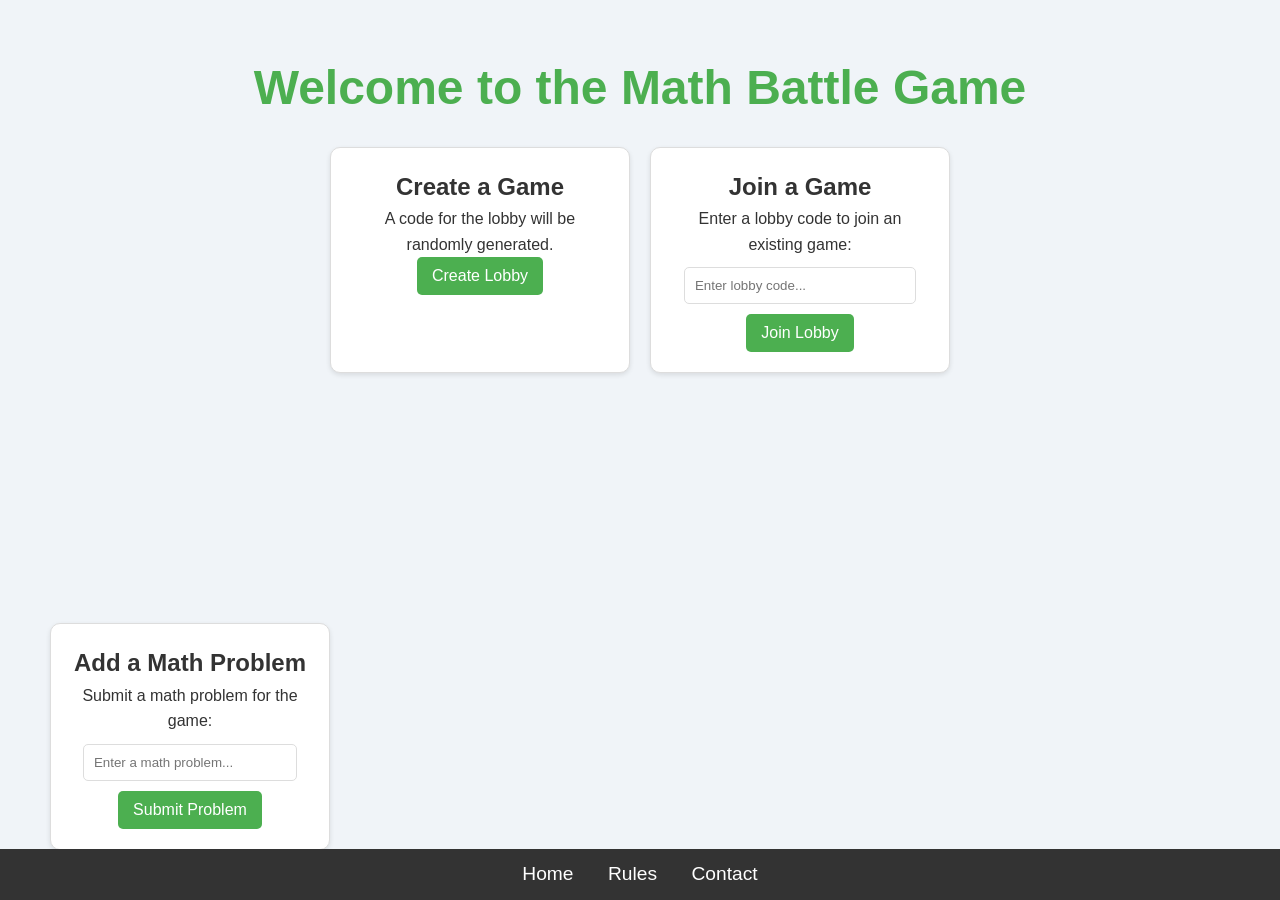
==== index.html @ 3c067661 "Updated project" ====
<!DOCTYPE html>
<html lang="en">
<head>
  <meta charset="UTF-8">
  <meta name="viewport" content="width=device-width, initial-scale=1.0">
  <title>Math Battle Game</title>
  <link rel="stylesheet" href="style.css">
</head>
<body>

  <header>
    <h1>Welcome to the Math Battle Game</h1>
  </header>

  <main>
    <div class="container">
      <!-- Create Lobby Section -->
      <div class="card">
        <h2>Create a Game</h2>
        <p>A code for the lobby will be randomly generated.</p>
        <button onclick="createLobby()">Create Lobby</button>
      </div>

      <!-- Join Lobby Section -->
      <div class="card">
        <h2>Join a Game</h2>
        <p>Enter a lobby code to join an existing game:</p>
        <input type="text" id="lobbyCode" placeholder="Enter lobby code...">
        <button onclick="joinLobby()">Join Lobby</button>
      </div>
    </div>

    <!-- Add Math Problem Section -->
    <div class="math-problem-card">
      <h2>Add a Math Problem</h2>
      <p>Submit a math problem for the game:</p>
      <input type="text" id="mathProblem" placeholder="Enter a math problem...">
      <button onclick="submitProblem()">Submit Problem</button>
    </div>
  </main>

  <footer>
    <nav>
      <a href="#">Home</a>
      <a href="#">Rules</a>
      <a href="#">Contact</a>
    </nav>
  </footer>

  <script>
    function createLobby() {
      let lobbyCode = Math.floor(1000 + Math.random() * 9000); // Generates a random 4-digit lobby code
      alert(`Lobby created! Share this code with others: ${lobbyCode}`);
    }

    function joinLobby() {
      let code = document.getElementById("lobbyCode").value;
      if (code.trim() === "") {
        alert("Please enter a valid lobby code!");
        return;
      }
      alert(`Joining lobby ${code}...`);
    }

    function submitProblem() {
      let problem = document.getElementById("mathProblem").value;
      if (problem.trim() === "") {
        alert("Please enter a math problem!");
        return;
      }
      alert(`Problem added: ${problem}`);
    }
  </script>

</body>
</html>
---- style.css ----
* {
    margin: 0;
    padding: 0;
    box-sizing: border-box;
  }
  
  body {
    background-color: #f0f4f8;
    font-family: 'Arial', sans-serif;
    color: #333;
    line-height: 1.6;
    text-align: center;
  }
  
  /* Title */
  h1 {
    font-size: 3rem;
    color: #4CAF50;
    margin-top: 50px;
  }
  
  /* Container for Create & Join sections */
  .container {
    display: flex;
    justify-content: center;
    gap: 20px;
    margin-top: 20px;
  }
  
  /* Card styles */
  .card {
    background-color: #fff;
    border: 1px solid #ddd;
    border-radius: 10px;
    box-shadow: 0 2px 5px rgba(0, 0, 0, 0.1);
    padding: 20px;
    width: 300px;
    text-align: center;
    transition: transform 0.3s ease, box-shadow 0.3s ease;
  }
  
  /* Hover effect */
  .card:hover {
    transform: scale(1.07);
    box-shadow: 0 5px 15px rgba(0, 0, 0, 0.2);
  }
  
  /* Input fields */
  input {
    width: 90%;
    padding: 10px;
    margin: 10px 0;
    border: 1px solid #ddd;
    border-radius: 5px;
  }
  
  /* Buttons */
  button {
    background-color: #4CAF50;
    color: white;
    border: none;
    padding: 10px 15px;
    font-size: 1rem;
    cursor: pointer;
    border-radius: 5px;
    transition: background-color 0.3s;
  }
  
  button:hover {
    background-color: #1c2d1c;
  }
  
  /* Math problem section (bottom left) */
  .math-problem-card {
    position: absolute;
    bottom: 50px;
    left: 50px;
    background-color: #fff;
    border: 1px solid #ddd;
    border-radius: 10px;
    box-shadow: 0 2px 5px rgba(0, 0, 0, 0.1);
    padding: 20px;
    width: 280px;
    text-align: center;
    transition: transform 0.3s ease, box-shadow 0.3s ease;
  }
  
  /* Hover effect for math problem section */
  .math-problem-card:hover {
    transform: scale(1.05);
    box-shadow: 0 5px 15px rgba(0, 0, 0, 0.2);
  }
  
  /* Navigation Bar */
  nav {
    background-color: #333;
    color: white;
    padding: 10px;
    position: fixed;
    bottom: 0;
    width: 100%;
  }
  
  nav a {
    color: white;
    margin: 0 15px;
    text-decoration: none;
    font-size: 1.2rem;
  }
  
  nav a:hover {
    text-decoration: underline;
  }
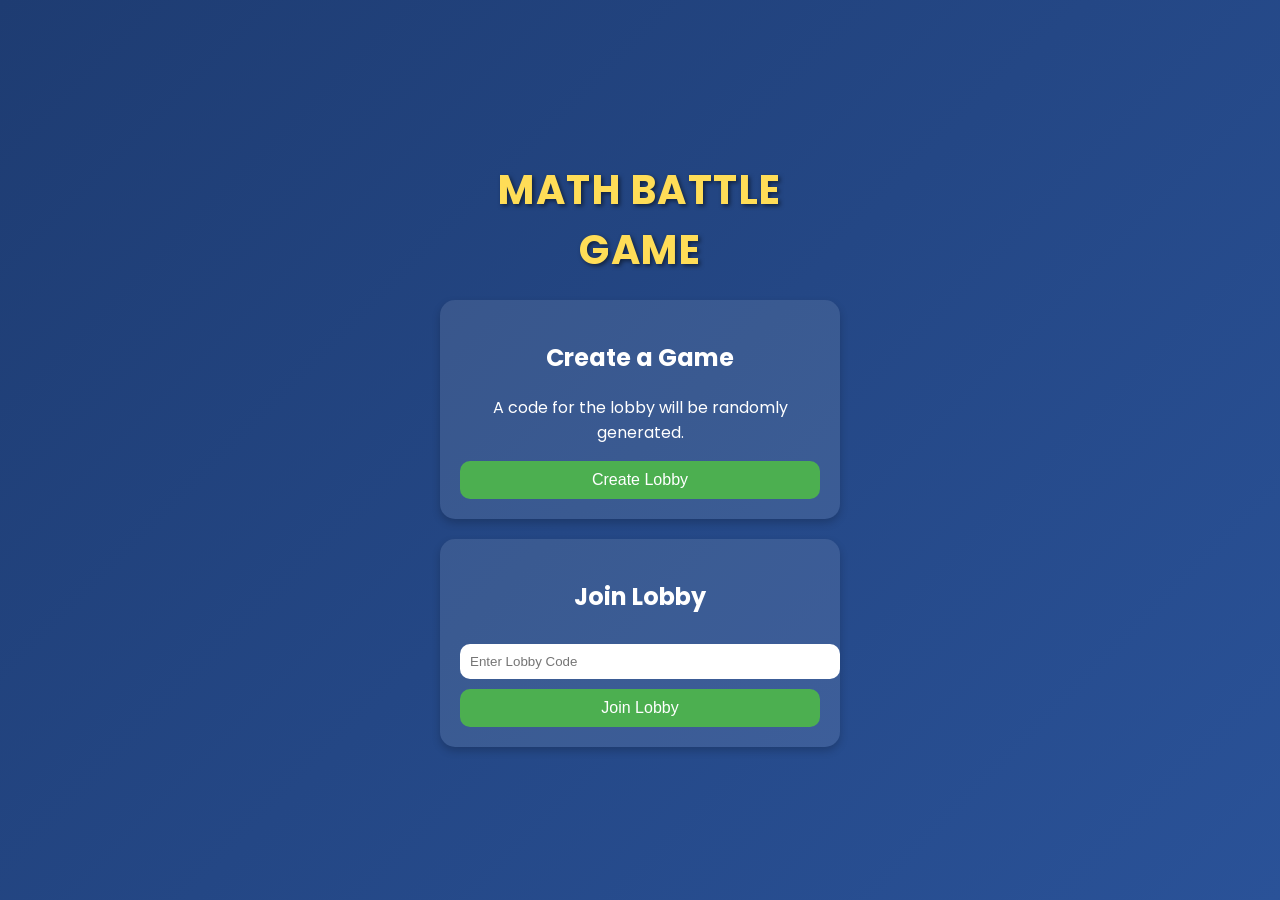
==== commit 7ee1d0e1: "changes" ====
--- a/index.html
+++ b/index.html
@@ -1,76 +1,115 @@
 <!DOCTYPE html>
 <html lang="en">
+
 <head>
   <meta charset="UTF-8">
   <meta name="viewport" content="width=device-width, initial-scale=1.0">
   <title>Math Battle Game</title>
-  <link rel="stylesheet" href="style.css">
+  <!-- Add Google Font -->
+  <link href="https://fonts.googleapis.com/css2?family=Poppins:wght@700&display=swap" rel="stylesheet">
+  <style>
+      body {
+          margin: 0;
+          padding: 0;
+          height: 100vh;
+          display: flex;
+          justify-content: center;
+          align-items: center;
+          font-family: 'Poppins', sans-serif;
+          background: linear-gradient(135deg, #1e3c72, #2a5298);
+          color: white;
+      }
+
+      .container {
+          text-align: center;
+          padding: 20px;
+          width: 90%;
+          max-width: 400px;
+      }
+
+      h1 {
+          font-size: 2.5em;
+          margin-bottom: 20px;
+          text-transform: uppercase;
+          letter-spacing: 1.5px;
+          text-shadow: 2px 2px 4px rgba(0, 0, 0, 0.5);
+          color: #ffdd57;
+      }
+
+      /* (rest of your styles stay the same) */
+
+        .card {
+            background: rgba(255, 255, 255, 0.1);
+            border-radius: 15px;
+            padding: 20px;
+            margin-bottom: 20px;
+            box-shadow: 0 4px 8px rgba(0, 0, 0, 0.2);
+            transition: transform 0.2s ease, box-shadow 0.2s ease;
+        }
+
+        .card:hover {
+            transform: translateY(-5px);
+            box-shadow: 0 8px 16px rgba(0, 0, 0, 0.3);
+        }
+
+        input[type="text"] {
+            width: 100%;
+            padding: 10px;
+            border-radius: 10px;
+            border: none;
+            margin-top: 10px;
+            margin-bottom: 10px;
+        }
+
+        button {
+            padding: 10px 20px;
+            border: none;
+            border-radius: 10px;
+            background-color: #4CAF50;
+            color: white;
+            font-size: 1em;
+            cursor: pointer;
+            width: 100%;
+            transition: background-color 0.3s ease;
+        }
+
+        button:hover {
+            background-color: #45a049;
+        }
+
+        @media (max-width: 600px) {
+            h1 {
+                font-size: 1.5em;
+            }
+
+            .card {
+                padding: 15px;
+            }
+
+            button {
+                font-size: 0.9em;
+                padding: 8px 16px;
+            }
+        }
+    </style>
 </head>
+
 <body>
+    <div class="container">
+        <h1>Math Battle Game</h1>
 
-  <header>
-    <h1>Welcome to the Math Battle Game</h1>
-  </header>
+        <div class="card">
+            <h2>Create a Game</h2>
+            <p>A code for the lobby will be randomly generated.</p>
+            <button>Create Lobby</button>
+        </div>
 
-  <main>
-    <div class="container">
-      <!-- Create Lobby Section -->
-      <div class="card">
-        <h2>Create a Game</h2>
-        <p>A code for the lobby will be randomly generated.</p>
-        <button onclick="createLobby()">Create Lobby</button>
-      </div>
+        <div class="card">
+            <h2>Join Lobby</h2>
+            <input type="text" placeholder="Enter Lobby Code">
+            <button>Join Lobby</button>
+        </div>
+    </div>
+</body>
 
-      <!-- Join Lobby Section -->
-      <div class="card">
-        <h2>Join a Game</h2>
-        <p>Enter a lobby code to join an existing game:</p>
-        <input type="text" id="lobbyCode" placeholder="Enter lobby code...">
-        <button onclick="joinLobby()">Join Lobby</button>
-      </div>
-    </div>
-
-    <!-- Add Math Problem Section -->
-    <div class="math-problem-card">
-      <h2>Add a Math Problem</h2>
-      <p>Submit a math problem for the game:</p>
-      <input type="text" id="mathProblem" placeholder="Enter a math problem...">
-      <button onclick="submitProblem()">Submit Problem</button>
-    </div>
-  </main>
-
-  <footer>
-    <nav>
-      <a href="#">Home</a>
-      <a href="#">Rules</a>
-      <a href="#">Contact</a>
-    </nav>
-  </footer>
-
-  <script>
-    function createLobby() {
-      let lobbyCode = Math.floor(1000 + Math.random() * 9000); // Generates a random 4-digit lobby code
-      alert(`Lobby created! Share this code with others: ${lobbyCode}`);
-    }
-
-    function joinLobby() {
-      let code = document.getElementById("lobbyCode").value;
-      if (code.trim() === "") {
-        alert("Please enter a valid lobby code!");
-        return;
-      }
-      alert(`Joining lobby ${code}...`);
-    }
-
-    function submitProblem() {
-      let problem = document.getElementById("mathProblem").value;
-      if (problem.trim() === "") {
-        alert("Please enter a math problem!");
-        return;
-      }
-      alert(`Problem added: ${problem}`);
-    }
-  </script>
-
-</body>
 </html>
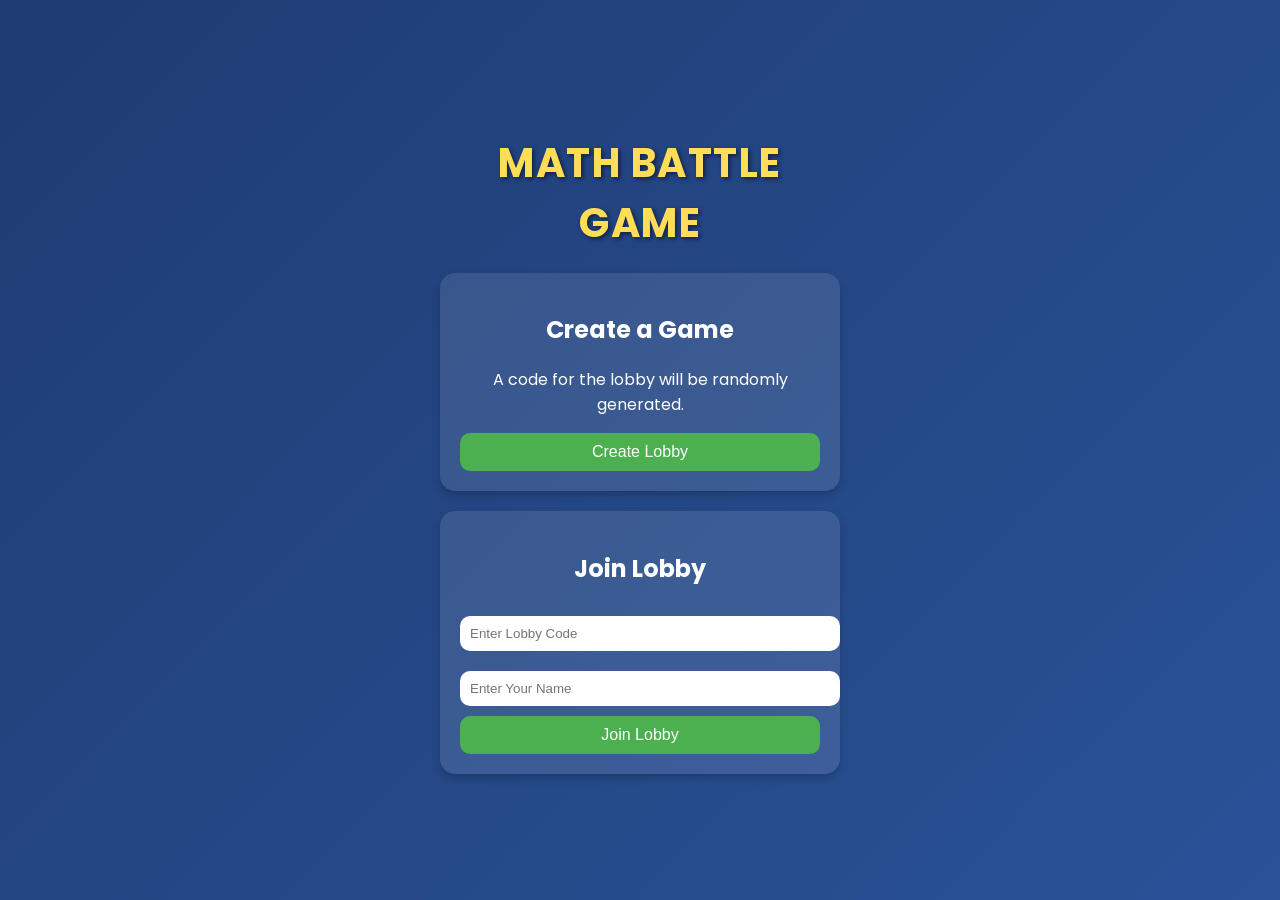
==== commit 952e5697: "update" ====
--- a/index.html
+++ b/index.html
@@ -5,111 +5,277 @@
   <meta charset="UTF-8">
   <meta name="viewport" content="width=device-width, initial-scale=1.0">
   <title>Math Battle Game</title>
-  <!-- Add Google Font -->
   <link href="https://fonts.googleapis.com/css2?family=Poppins:wght@700&display=swap" rel="stylesheet">
   <style>
-      body {
-          margin: 0;
-          padding: 0;
-          height: 100vh;
-          display: flex;
-          justify-content: center;
-          align-items: center;
-          font-family: 'Poppins', sans-serif;
-          background: linear-gradient(135deg, #1e3c72, #2a5298);
-          color: white;
-      }
-
-      .container {
-          text-align: center;
-          padding: 20px;
-          width: 90%;
-          max-width: 400px;
-      }
-
+    body {
+      margin: 0;
+      padding: 0;
+      height: 100vh;
+      display: flex;
+      justify-content: center;
+      align-items: center;
+      font-family: 'Poppins', sans-serif;
+      background: linear-gradient(135deg, #1e3c72, #2a5298);
+      color: white;
+      flex-direction: column;
+    }
+
+    .container {
+      text-align: center;
+      padding: 20px;
+      width: 90%;
+      max-width: 400px;
+    }
+
+    h1 {
+      font-size: 2.5em;
+      margin-bottom: 20px;
+      text-transform: uppercase;
+      letter-spacing: 1.5px;
+      text-shadow: 2px 2px 4px rgba(0, 0, 0, 0.5);
+      color: #ffdd57;
+    }
+
+    .card {
+      background: rgba(255, 255, 255, 0.1);
+      border-radius: 15px;
+      padding: 20px;
+      margin-bottom: 20px;
+      box-shadow: 0 4px 8px rgba(0, 0, 0, 0.2);
+      transition: transform 0.2s ease, box-shadow 0.2s ease;
+    }
+
+    .card:hover {
+      transform: translateY(-5px);
+      box-shadow: 0 8px 16px rgba(0, 0, 0, 0.3);
+    }
+
+    input[type="text"] {
+      width: 100%;
+      padding: 10px;
+      border-radius: 10px;
+      border: none;
+      margin-top: 10px;
+      margin-bottom: 10px;
+    }
+
+    button {
+      padding: 10px 20px;
+      border: none;
+      border-radius: 10px;
+      background-color: #4CAF50;
+      color: white;
+      font-size: 1em;
+      cursor: pointer;
+      width: 100%;
+      transition: background-color 0.3s ease;
+    }
+
+    button:hover {
+      background-color: #45a049;
+    }
+
+    @media (max-width: 600px) {
       h1 {
-          font-size: 2.5em;
-          margin-bottom: 20px;
-          text-transform: uppercase;
-          letter-spacing: 1.5px;
-          text-shadow: 2px 2px 4px rgba(0, 0, 0, 0.5);
-          color: #ffdd57;
-      }
-
-      /* (rest of your styles stay the same) */
-
-        .card {
-            background: rgba(255, 255, 255, 0.1);
-            border-radius: 15px;
-            padding: 20px;
-            margin-bottom: 20px;
-            box-shadow: 0 4px 8px rgba(0, 0, 0, 0.2);
-            transition: transform 0.2s ease, box-shadow 0.2s ease;
-        }
-
-        .card:hover {
-            transform: translateY(-5px);
-            box-shadow: 0 8px 16px rgba(0, 0, 0, 0.3);
-        }
-
-        input[type="text"] {
-            width: 100%;
-            padding: 10px;
-            border-radius: 10px;
-            border: none;
-            margin-top: 10px;
-            margin-bottom: 10px;
-        }
-
-        button {
-            padding: 10px 20px;
-            border: none;
-            border-radius: 10px;
-            background-color: #4CAF50;
-            color: white;
-            font-size: 1em;
-            cursor: pointer;
-            width: 100%;
-            transition: background-color 0.3s ease;
-        }
-
-        button:hover {
-            background-color: #45a049;
-        }
-
-        @media (max-width: 600px) {
-            h1 {
-                font-size: 1.5em;
-            }
-
-            .card {
-                padding: 15px;
-            }
-
-            button {
-                font-size: 0.9em;
-                padding: 8px 16px;
-            }
-        }
-    </style>
+        font-size: 1.8em;
+      }
+
+      .card {
+        padding: 15px;
+      }
+
+      button {
+        font-size: 0.9em;
+        padding: 8px 16px;
+      }
+    }
+
+    #lobby-screen,
+    #waiting-screen,
+    #game-screen,
+    #player-screen {
+      display: none;
+    }
+
+    #boss-health-bar {
+      width: 100%;
+      background: #ddd;
+      border-radius: 10px;
+      margin-bottom: 20px;
+    }
+
+    #boss-health-fill {
+      height: 20px;
+      width: 100%;
+      background: #e74c3c;
+      border-radius: 10px;
+      transition: width 0.3s ease;
+    }
+  </style>
 </head>
 
 <body>
-    <div class="container">
-        <h1>Math Battle Game</h1>
-
-        <div class="card">
-            <h2>Create a Game</h2>
-            <p>A code for the lobby will be randomly generated.</p>
-            <button>Create Lobby</button>
-        </div>
-
-        <div class="card">
-            <h2>Join Lobby</h2>
-            <input type="text" placeholder="Enter Lobby Code">
-            <button>Join Lobby</button>
-        </div>
-    </div>
+  <div class="container" id="main-screen">
+    <h1>Math Battle Game</h1>
+    <div class="card">
+      <h2>Create a Game</h2>
+      <p>A code for the lobby will be randomly generated.</p>
+      <button id="create-lobby-btn">Create Lobby</button>
+    </div>
+    <div class="card">
+      <h2>Join Lobby</h2>
+      <input type="text" id="join-code-input" placeholder="Enter Lobby Code">
+      <input type="text" id="username-input" placeholder="Enter Your Name">
+      <button id="join-lobby-btn">Join Lobby</button>
+    </div>
+  </div>
+
+  <div class="container" id="lobby-screen">
+    <h1>Lobby: <span id="lobby-code-display"></span></h1>
+    <p>Waiting for players to join...</p>
+    <div id="lobby-players">
+      <p><strong>Players in Lobby:</strong></p>
+      <ul id="players-list"></ul>
+    </div>
+    <button id="start-game-btn">Start Game</button>
+  </div>
+
+  <div class="container" id="waiting-screen">
+    <h1>Waiting for Host...</h1>
+    <p>Lobby Code: <span id="waiting-code-display"></span></p>
+    <p>Welcome, <span id="waiting-player-name"></span>!</p>
+  </div>
+
+  <div class="container" id="game-screen">
+    <div id="boss-health-bar">
+      <div id="boss-health-fill"></div>
+    </div>
+    <h2 id="question-text">Question will appear here</h2>
+    <div class="card" id="choices-container"></div>
+  </div>
+
+  <div class="container" id="player-screen">
+    <h2>Choose your answer:</h2>
+    <div class="card" id="player-choices"></div>
+  </div>
+
+  <script>
+    let currentLobbyCode = "";
+    let bossHealth = 100;
+    const sampleQuestion = {
+      question: "What is the result of 3 + 4?",
+      choices: ["A", "B", "C", "D"],
+      correctIndex: 2 // "C"
+    };
+
+    const correctAnswerLetter = ["A", "B", "C", "D"][sampleQuestion.correctIndex];
+
+    document.getElementById('create-lobby-btn').addEventListener('click', () => {
+      currentLobbyCode = Math.random().toString(36).substr(2, 6).toUpperCase();
+      document.getElementById('main-screen').style.display = 'none';
+      document.getElementById('lobby-screen').style.display = 'block';
+      document.getElementById('lobby-code-display').textContent = currentLobbyCode;
+
+      const players = ["Host (You)"];
+      localStorage.setItem('lobbyCode', currentLobbyCode);
+      localStorage.setItem('players', JSON.stringify(players));
+      localStorage.setItem('answers', JSON.stringify([]));
+
+      renderPlayers();
+    });
+
+    document.getElementById('join-lobby-btn').addEventListener('click', () => {
+      const enteredCode = document.getElementById('join-code-input').value.trim().toUpperCase();
+      const username = document.getElementById('username-input').value.trim();
+      const storedCode = localStorage.getItem('lobbyCode');
+
+      if (!enteredCode || !username) {
+        alert('Please enter both a lobby code and your name.');
+        return;
+      }
+
+      if (enteredCode === storedCode) {
+        let players = JSON.parse(localStorage.getItem('players')) || [];
+        players.push(username);
+        localStorage.setItem('players', JSON.stringify(players));
+
+        document.getElementById('main-screen').style.display = 'none';
+        document.getElementById('player-screen').style.display = 'block';
+        renderPlayerChoices();
+      } else {
+        alert('Invalid lobby code.');
+      }
+    });
+
+    function renderPlayers() {
+      const players = JSON.parse(localStorage.getItem('players')) || [];
+      const playersList = document.getElementById('players-list');
+      playersList.innerHTML = '';
+      players.forEach(player => {
+        const li = document.createElement('li');
+        li.textContent = player;
+        playersList.appendChild(li);
+      });
+    }
+
+    document.getElementById('start-game-btn').addEventListener('click', () => {
+      document.getElementById('lobby-screen').style.display = 'none';
+      document.getElementById('game-screen').style.display = 'block';
+      document.getElementById('question-text').textContent = sampleQuestion.question;
+
+      const container = document.getElementById('choices-container');
+      container.innerHTML = '';
+      sampleQuestion.choices.forEach(choice => {
+        const div = document.createElement('div');
+        div.textContent = `${choice}`;
+        container.appendChild(div);
+      });
+    });
+
+    function renderPlayerChoices() {
+      const container = document.getElementById('player-choices');
+      container.innerHTML = '';
+      sampleQuestion.choices.forEach((choice, index) => {
+        const btn = document.createElement('button');
+        btn.textContent = choice;
+        btn.onclick = () => submitAnswer(choice);
+        container.appendChild(btn);
+      });
+    }
+
+    function submitAnswer(choice) {
+      const username = document.getElementById('username-input')?.value.trim() || 'Host (You)';
+      let answers = JSON.parse(localStorage.getItem('answers')) || [];
+      if (answers.find(a => a.name === username)) return;
+      const correct = choice === correctAnswerLetter;
+      answers.push({ name: username, correct });
+      localStorage.setItem('answers', JSON.stringify(answers));
+
+      const buttons = document.querySelectorAll('#player-choices button');
+      buttons.forEach(btn => btn.disabled = true);
+
+      checkAllAnswered();
+    }
+
+    function checkAllAnswered() {
+      const players = JSON.parse(localStorage.getItem('players')) || [];
+      const answers = JSON.parse(localStorage.getItem('answers')) || [];
+
+      if (answers.length === players.length) {
+        const correctCount = answers.filter(a => a.correct).length;
+        const damage = correctCount * 10;
+        bossHealth -= damage;
+        if (bossHealth < 0) bossHealth = 0;
+        document.getElementById('boss-health-fill').style.width = bossHealth + '%';
+        alert(`${correctCount} players answered correctly. Boss took ${damage} damage!`);
+      }
+    }
+
+    window.addEventListener('storage', (e) => {
+      if (e.key === 'players') renderPlayers();
+      if (e.key === 'answers') checkAllAnswered();
+    });
+  </script>
 </body>
 
 </html>
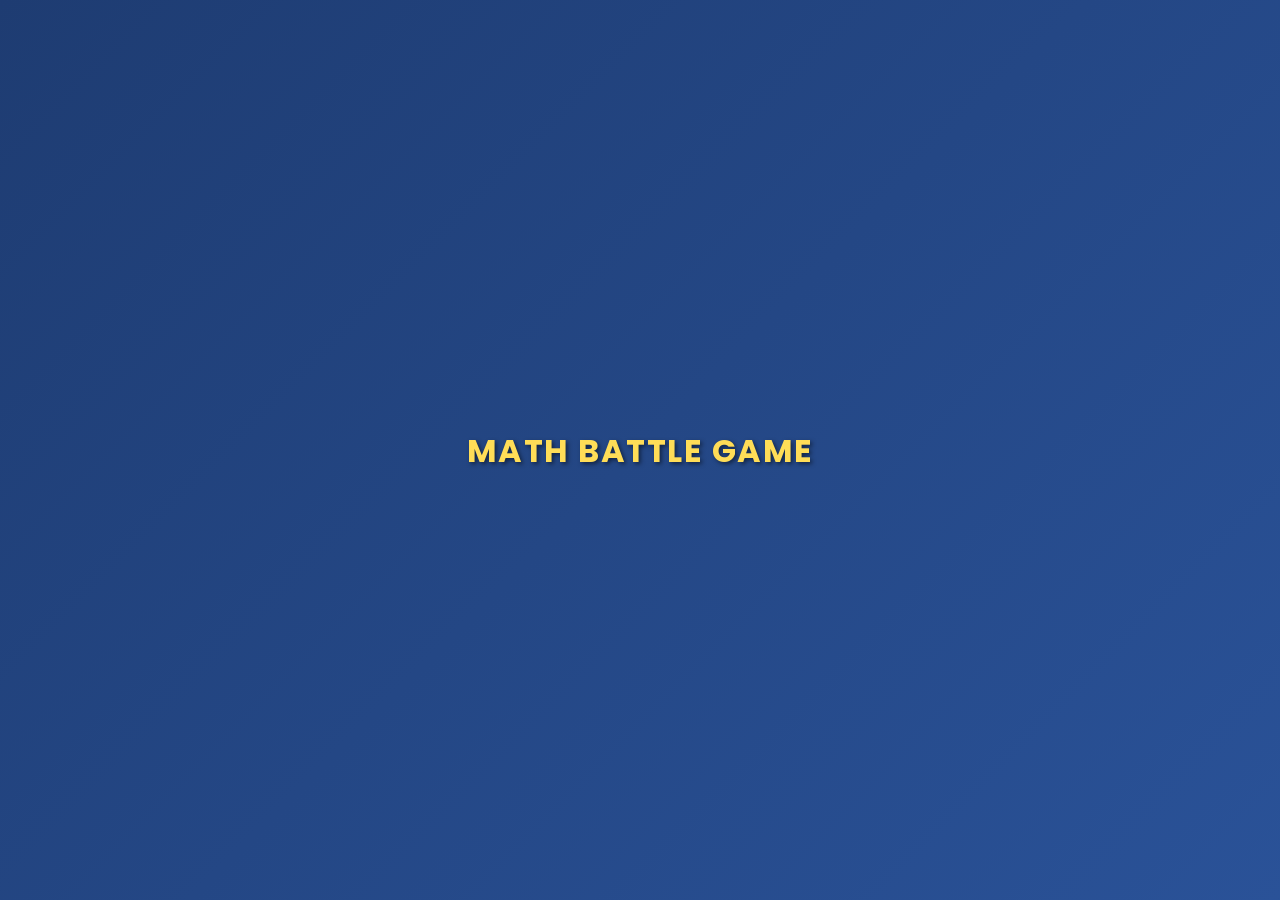
==== commit d8453674: "updated" ====
--- a/index.html
+++ b/index.html
@@ -1,6 +1,5 @@
 <!DOCTYPE html>
 <html lang="en">
-
 <head>
   <meta charset="UTF-8">
   <meta name="viewport" content="width=device-width, initial-scale=1.0">
@@ -11,271 +10,268 @@
       margin: 0;
       padding: 0;
       height: 100vh;
+      font-family: 'Poppins', sans-serif;
+      background: linear-gradient(135deg, #1e3c72, #2a5298);
+      color: white;
+      overflow: hidden;
+      position: relative;
       display: flex;
       justify-content: center;
       align-items: center;
-      font-family: 'Poppins', sans-serif;
-      background: linear-gradient(135deg, #1e3c72, #2a5298);
-      color: white;
       flex-direction: column;
-    }
-
+      text-align: center;
+    }
+    .background {
+      position: absolute;
+      top: 0;
+      left: 0;
+      width: 100%;
+      height: 100%;
+      background: inherit;
+      z-index: 1;
+      transition: filter 1s ease;
+    }
+    .background.blurred {
+      filter: blur(8px);
+    }
     .container {
+      position: relative;
+      z-index: 2;
       text-align: center;
       padding: 20px;
       width: 90%;
-      max-width: 400px;
-    }
-
-    h1 {
-      font-size: 2.5em;
+      max-width: 600px;
+      margin: auto;
+      opacity: 0;
+      transform: scale(0.8);
+      transition: opacity 1.5s ease, transform 1.5s ease;
+    }
+    .show {
+      opacity: 1;
+      transform: scale(1);
+    }
+    h1, h2, .countdown-number {
       margin-bottom: 20px;
       text-transform: uppercase;
       letter-spacing: 1.5px;
       text-shadow: 2px 2px 4px rgba(0, 0, 0, 0.5);
       color: #ffdd57;
-    }
-
-    .card {
-      background: rgba(255, 255, 255, 0.1);
+      text-align: center;
+    }
+    .countdown-number {
+      font-size: 5em;
+      animation: pop 0.6s ease forwards;
+    }
+    @keyframes pop {
+      0% { transform: scale(0); opacity: 0; }
+      50% { transform: scale(1.5); opacity: 1; }
+      100% { transform: scale(1); opacity: 1; }
+    }
+    .start-btn, .answer-btn {
+      padding: 12px 24px;
+      font-size: 1.2em;
+      font-weight: bold;
+      border: none;
+      border-radius: 30px;
+      background-color: #ffdd57;
+      color: #1e3c72;
+      cursor: pointer;
+      margin: 10px;
+      transition: background-color 0.3s ease, transform 0.3s ease;
+    }
+    .start-btn:hover, .answer-btn:hover {
+      background-color: #ffd633;
+      transform: scale(1.05);
+    }
+    #question-img {
+      width: 100%;
+      max-width: 400px;
       border-radius: 15px;
-      padding: 20px;
-      margin-bottom: 20px;
-      box-shadow: 0 4px 8px rgba(0, 0, 0, 0.2);
-      transition: transform 0.2s ease, box-shadow 0.2s ease;
-    }
-
-    .card:hover {
-      transform: translateY(-5px);
-      box-shadow: 0 8px 16px rgba(0, 0, 0, 0.3);
-    }
-
-    input[type="text"] {
-      width: 100%;
-      padding: 10px;
-      border-radius: 10px;
-      border: none;
-      margin-top: 10px;
-      margin-bottom: 10px;
-    }
-
-    button {
-      padding: 10px 20px;
-      border: none;
-      border-radius: 10px;
-      background-color: #4CAF50;
-      color: white;
-      font-size: 1em;
-      cursor: pointer;
-      width: 100%;
-      transition: background-color 0.3s ease;
-    }
-
-    button:hover {
-      background-color: #45a049;
-    }
-
+      margin: 20px 0;
+      opacity: 0;
+      transition: opacity 1s ease;
+    }
+    .fade-in {
+      opacity: 1 !important;
+    }
+    .result-message {
+      position: absolute;
+      top: 50%;
+      left: 50%;
+      transform: translate(-50%, -50%) scale(0);
+      background: rgba(255, 255, 255, 0.9);
+      color: #1e3c72;
+      font-size: 2em;
+      padding: 20px 40px;
+      border-radius: 20px;
+      font-weight: bold;
+      animation: pop-result 1s forwards;
+      z-index: 5;
+    }
+    @keyframes pop-result {
+      0% { transform: translate(-50%, -50%) scale(0); opacity: 0; }
+      50% { transform: translate(-50%, -50%) scale(1.2); opacity: 1; }
+      100% { transform: translate(-50%, -50%) scale(1); opacity: 1; }
+    }
     @media (max-width: 600px) {
-      h1 {
+      h1, h2, .countdown-number {
         font-size: 1.8em;
       }
-
-      .card {
+      .container {
         padding: 15px;
       }
-
-      button {
-        font-size: 0.9em;
-        padding: 8px 16px;
-      }
-    }
-
-    #lobby-screen,
-    #waiting-screen,
-    #game-screen,
-    #player-screen {
-      display: none;
-    }
-
-    #boss-health-bar {
-      width: 100%;
-      background: #ddd;
-      border-radius: 10px;
-      margin-bottom: 20px;
-    }
-
-    #boss-health-fill {
-      height: 20px;
-      width: 100%;
-      background: #e74c3c;
-      border-radius: 10px;
-      transition: width 0.3s ease;
     }
   </style>
 </head>
-
 <body>
+  <div class="background" id="background"></div>
   <div class="container" id="main-screen">
     <h1>Math Battle Game</h1>
-    <div class="card">
-      <h2>Create a Game</h2>
-      <p>A code for the lobby will be randomly generated.</p>
-      <button id="create-lobby-btn">Create Lobby</button>
-    </div>
-    <div class="card">
-      <h2>Join Lobby</h2>
-      <input type="text" id="join-code-input" placeholder="Enter Lobby Code">
-      <input type="text" id="username-input" placeholder="Enter Your Name">
-      <button id="join-lobby-btn">Join Lobby</button>
-    </div>
   </div>
-
-  <div class="container" id="lobby-screen">
-    <h1>Lobby: <span id="lobby-code-display"></span></h1>
-    <p>Waiting for players to join...</p>
-    <div id="lobby-players">
-      <p><strong>Players in Lobby:</strong></p>
-      <ul id="players-list"></ul>
-    </div>
-    <button id="start-game-btn">Start Game</button>
+  <script>
+    const container = document.getElementById('main-screen');
+    const background = document.getElementById('background');
+
+    const questions = [
+  { img: 'https://i.postimg.cc/Y2TsCsMR/Screenshot-2025-04-21-212831.png', text: '', choices: ['v³ + 10v² + 75v + 125', 'v³ + 15v² + 70v + 100', 'v³ + 15v² + 75v + 125'], correct: 'C' },
+  { img: 'https://i.postimg.cc/MK9L7pS6/Screenshot-2025-04-21-230153.png', text: '', choices: ['81y⁴ + 216y³x + 216y²x² + 96yx³ + 16x⁴', '81y⁴ + 216y³x + 200y²x² + 90yx³ + 16x⁴', '81y⁴ + 200y³x + 216y²x² + 96yx³ + 12x⁴'], correct: 'A' },
+  { img: 'https://i.postimg.cc/2jLnSKN7/Screenshot-2025-04-21-230204.png', text: '', choices: ['1 + 6u + 18u² + 27u³', '1 + 9u + 27u² + 27u³', '1 + 9u + 24u² + 30u³'], correct: 'B' },
+  { img: 'https://i.postimg.cc/vBFbLTDB/Screenshot-2025-04-21-230212.png', text: '', choices: ['125y³ - 75y² + 15y - 1', '125y³ - 70y² + 10y - 1', '125y³ - 75y² + 10y + 1'], correct: 'A' },
+  { img: 'https://i.postimg.cc/65DjQvPy/Screenshot-2025-04-21-230220.png', text: '', choices: ['256 - 256v + 90v² - 12v³ + v⁴', '256 - 240v + 96v² - 16v³ + v⁴', '256 - 256v + 96v² - 16v³ + v⁴'], correct: 'C' },
+  { img: 'https://i.postimg.cc/hGM1Vz28/Screenshot-2025-04-22-224439.png', text: '', choices: ['(k + 1)(3(k + 1) + 1) / 2', '(k + 1)(3(k + 1) - 1) / 2', '(k + 1)(3k + 1) / 2'], correct: 'B' },
+  { img: 'https://i.postimg.cc/zGGC8XzV/Screenshot-2025-04-22-230709.png', text: '', choices: ['(8k³ + 28k² + 36k + 15) / 3', '(8k³ + 30k² + 35k + 17) / 3', '(8k³ + 30k² + 37k + 15) / 3'], correct: 'C' },
+  { img: 'https://i.postimg.cc/V6mLP5wh/Screenshot-2025-04-22-231221.png', text: '', choices: ['((n + 1)(n + 2)(2n + 3)) / 6', '((n + 1)(n + 2)(2n + 2)) / 6', '((n + 1)(n + 3)(2n + 3)) / 6'], correct: 'A' },
+  { img: 'https://i.postimg.cc/FsdfZdHb/Screenshot-2025-04-22-232640.png', text: '', choices: ['aₙ = 2n - 5', 'aₙ = 3n - 5', 'aₙ = 3n - 3'], correct: 'B' },
+  { img: 'https://i.postimg.cc/4NfGfjrY/Screenshot-2025-04-22-233411.png', text: '', choices: ['aₙ = (n + 1) / (4n - 1)', 'aₙ = (n + 1) / (4n + 1)', 'aₙ = (n - 1) / (4n - 1)'], correct: 'A' },
+  { img: 'https://i.postimg.cc/XJbh2CWr/Screenshot-2025-04-22-233739.png', text: '', choices: ['aₙ = (-1)ⁿ · 2ⁿ', 'aₙ = (-1)ⁿ⁺¹ · 2ⁿ⁻¹', 'aₙ = (-1)ⁿ · 2ⁿ⁻¹'], correct: 'C' },
+  { img: 'https://i.postimg.cc/v897YNWw/Screenshot-2025-04-22-234130.png', text: '', choices: ['aₙ = n / (n² + 1)', 'aₙ = n / (n² - 1)', 'aₙ = n / (n + 1)'], correct: 'A' },
+  { img: 'https://i.postimg.cc/RZ1bW0K9/Screenshot-2025-04-22-234636.png', text: '', choices: ['7056x¹⁵y¹⁰', '8064x¹⁴y¹⁰', '8064x¹⁵y¹⁰'], correct: 'C' }
+]; // existing question list here
+
+    function shuffle(array) {
+      for (let i = array.length - 1; i > 0; i--) {
+        const j = Math.floor(Math.random() * (i + 1));
+        [array[i], array[j]] = [array[j], array[i]];
+      }
+      return array;
+    }
+
+    const shuffledQuestions = shuffle([...questions]);
+    let currentQuestion = 0;
+    let score = 0;
+
+    window.onload = () => {
+      container.classList.add('show');
+      setTimeout(() => {
+        background.classList.add('blurred');
+        container.innerHTML = '<h2>Let\'s test your knowledge, are you ready?</h2>' + '<button class="start-btn" onclick="startGame()">Start</button>';
+        container.classList.remove('show');
+        setTimeout(() => container.classList.add('show'), 100);
+      }, 4000);
+    };
+
+    function startGame() {
+      currentQuestion = 0;
+      score = 0;
+      container.classList.remove('show');
+      setTimeout(() => showCountdown(), 500);
+    }
+
+    function showCountdown() {
+      let countdownNumbers = ['3', '2', '1', 'GO!'];
+      let i = 0;
+      const countdownInterval = setInterval(() => {
+        if (i >= countdownNumbers.length) {
+          clearInterval(countdownInterval);
+          startQuestion();
+          return;
+        }
+        container.innerHTML = `<div class='countdown-number'>${countdownNumbers[i]}</div>`;
+        container.classList.remove('show');
+        setTimeout(() => container.classList.add('show'), 50);
+        i++;
+      }, 1000);
+    }
+
+    function startQuestion() {
+      background.classList.remove('blurred');
+      const q = shuffledQuestions[currentQuestion];
+      container.innerHTML = '';
+      if (q.img) container.innerHTML += `<img id="question-img" src="${q.img}" alt="Question" class="fade-in">`;
+      else if (q.text) container.innerHTML += `<h2>${q.text}</h2>`;
+      container.innerHTML += `
+        <div>
+          <button class="answer-btn" onclick="checkAnswer('A')">A) ${q.choices[0]}</button>
+          <button class="answer-btn" onclick="checkAnswer('B')">B) ${q.choices[1]}</button>
+          <button class="answer-btn" onclick="checkAnswer('C')">C) ${q.choices[2]}</button>
+        </div>
+      `;
+    }
+
+    function checkAnswer(choice) {
+      let q = shuffledQuestions[currentQuestion];
+      const result = document.createElement('div');
+      result.className = 'result-message';
+      const isCorrect = choice === q.correct;
+      if (isCorrect) score++;
+      result.textContent = isCorrect ? '✅ Correct!' : '❌ Wrong! Try again!';
+      document.body.appendChild(result);
+      setTimeout(() => {
+        result.remove();
+        if (isCorrect) {
+          currentQuestion++;
+          if (currentQuestion < shuffledQuestions.length) {
+            background.classList.add('blurred');
+            showCountdown();
+          } else {
+            container.innerHTML = `
+  <div style="animation: boom 1.5s ease forwards;">
+    <h2 style="font-size: 2.5em; color: #ffdd57; animation: pop-result 0.6s ease forwards;">🎉 You completed the battle! 🎉</h2>
+    <h3 style="font-size: 2em; margin-top: 10px;">Your Score: ${score} / ${shuffledQuestions.length}</h3>
+    <p style="font-size: 1.2em; margin-top: 5px; color: #cceeff;">You're a Math Warrior now! ⚔️</p>
+    <button class='start-btn' onclick='startGame()'>Play Again</button>
   </div>
-
-  <div class="container" id="waiting-screen">
-    <h1>Waiting for Host...</h1>
-    <p>Lobby Code: <span id="waiting-code-display"></span></p>
-    <p>Welcome, <span id="waiting-player-name"></span>!</p>
-  </div>
-
-  <div class="container" id="game-screen">
-    <div id="boss-health-bar">
-      <div id="boss-health-fill"></div>
-    </div>
-    <h2 id="question-text">Question will appear here</h2>
-    <div class="card" id="choices-container"></div>
-  </div>
-
-  <div class="container" id="player-screen">
-    <h2>Choose your answer:</h2>
-    <div class="card" id="player-choices"></div>
-  </div>
-
-  <script>
-    let currentLobbyCode = "";
-    let bossHealth = 100;
-    const sampleQuestion = {
-      question: "What is the result of 3 + 4?",
-      choices: ["A", "B", "C", "D"],
-      correctIndex: 2 // "C"
-    };
-
-    const correctAnswerLetter = ["A", "B", "C", "D"][sampleQuestion.correctIndex];
-
-    document.getElementById('create-lobby-btn').addEventListener('click', () => {
-      currentLobbyCode = Math.random().toString(36).substr(2, 6).toUpperCase();
-      document.getElementById('main-screen').style.display = 'none';
-      document.getElementById('lobby-screen').style.display = 'block';
-      document.getElementById('lobby-code-display').textContent = currentLobbyCode;
-
-      const players = ["Host (You)"];
-      localStorage.setItem('lobbyCode', currentLobbyCode);
-      localStorage.setItem('players', JSON.stringify(players));
-      localStorage.setItem('answers', JSON.stringify([]));
-
-      renderPlayers();
+  <canvas id="confetti-canvas" style="position: fixed; top: 0; left: 0; width: 100%; height: 100%; pointer-events: none;"></canvas>`;
+
+setTimeout(() => launchConfetti(), 100);
+          }
+        }
+      }, 2000);
+    }
+  
+function launchConfetti() {
+  const canvas = document.getElementById('confetti-canvas');
+  const ctx = canvas.getContext('2d');
+  canvas.width = window.innerWidth;
+  canvas.height = window.innerHeight;
+  const confetti = Array.from({ length: 150 }, () => ({
+    x: Math.random() * canvas.width,
+    y: Math.random() * canvas.height,
+    r: Math.random() * 6 + 4,
+    d: Math.random() * 150 + 150,
+    color: `hsl(${Math.random() * 360}, 100%, 50%)`,
+    tilt: Math.random() * 10 - 10
+  }));
+  function draw() {
+    ctx.clearRect(0, 0, canvas.width, canvas.height);
+    confetti.forEach(c => {
+      ctx.beginPath();
+      ctx.fillStyle = c.color;
+      ctx.arc(c.x, c.y, c.r, 0, Math.PI * 2);
+      ctx.fill();
     });
-
-    document.getElementById('join-lobby-btn').addEventListener('click', () => {
-      const enteredCode = document.getElementById('join-code-input').value.trim().toUpperCase();
-      const username = document.getElementById('username-input').value.trim();
-      const storedCode = localStorage.getItem('lobbyCode');
-
-      if (!enteredCode || !username) {
-        alert('Please enter both a lobby code and your name.');
-        return;
-      }
-
-      if (enteredCode === storedCode) {
-        let players = JSON.parse(localStorage.getItem('players')) || [];
-        players.push(username);
-        localStorage.setItem('players', JSON.stringify(players));
-
-        document.getElementById('main-screen').style.display = 'none';
-        document.getElementById('player-screen').style.display = 'block';
-        renderPlayerChoices();
-      } else {
-        alert('Invalid lobby code.');
-      }
+    update();
+    requestAnimationFrame(draw);
+  }
+  function update() {
+    confetti.forEach(c => {
+      c.y += Math.cos(c.d) + 1 + c.r / 2;
+      c.x += Math.sin(c.d);
+      if (c.y > canvas.height) c.y = -10;
     });
-
-    function renderPlayers() {
-      const players = JSON.parse(localStorage.getItem('players')) || [];
-      const playersList = document.getElementById('players-list');
-      playersList.innerHTML = '';
-      players.forEach(player => {
-        const li = document.createElement('li');
-        li.textContent = player;
-        playersList.appendChild(li);
-      });
-    }
-
-    document.getElementById('start-game-btn').addEventListener('click', () => {
-      document.getElementById('lobby-screen').style.display = 'none';
-      document.getElementById('game-screen').style.display = 'block';
-      document.getElementById('question-text').textContent = sampleQuestion.question;
-
-      const container = document.getElementById('choices-container');
-      container.innerHTML = '';
-      sampleQuestion.choices.forEach(choice => {
-        const div = document.createElement('div');
-        div.textContent = `${choice}`;
-        container.appendChild(div);
-      });
-    });
-
-    function renderPlayerChoices() {
-      const container = document.getElementById('player-choices');
-      container.innerHTML = '';
-      sampleQuestion.choices.forEach((choice, index) => {
-        const btn = document.createElement('button');
-        btn.textContent = choice;
-        btn.onclick = () => submitAnswer(choice);
-        container.appendChild(btn);
-      });
-    }
-
-    function submitAnswer(choice) {
-      const username = document.getElementById('username-input')?.value.trim() || 'Host (You)';
-      let answers = JSON.parse(localStorage.getItem('answers')) || [];
-      if (answers.find(a => a.name === username)) return;
-      const correct = choice === correctAnswerLetter;
-      answers.push({ name: username, correct });
-      localStorage.setItem('answers', JSON.stringify(answers));
-
-      const buttons = document.querySelectorAll('#player-choices button');
-      buttons.forEach(btn => btn.disabled = true);
-
-      checkAllAnswered();
-    }
-
-    function checkAllAnswered() {
-      const players = JSON.parse(localStorage.getItem('players')) || [];
-      const answers = JSON.parse(localStorage.getItem('answers')) || [];
-
-      if (answers.length === players.length) {
-        const correctCount = answers.filter(a => a.correct).length;
-        const damage = correctCount * 10;
-        bossHealth -= damage;
-        if (bossHealth < 0) bossHealth = 0;
-        document.getElementById('boss-health-fill').style.width = bossHealth + '%';
-        alert(`${correctCount} players answered correctly. Boss took ${damage} damage!`);
-      }
-    }
-
-    window.addEventListener('storage', (e) => {
-      if (e.key === 'players') renderPlayers();
-      if (e.key === 'answers') checkAllAnswered();
-    });
-  </script>
+  }
+  draw();
+}
+</script>
 </body>
-
 </html>
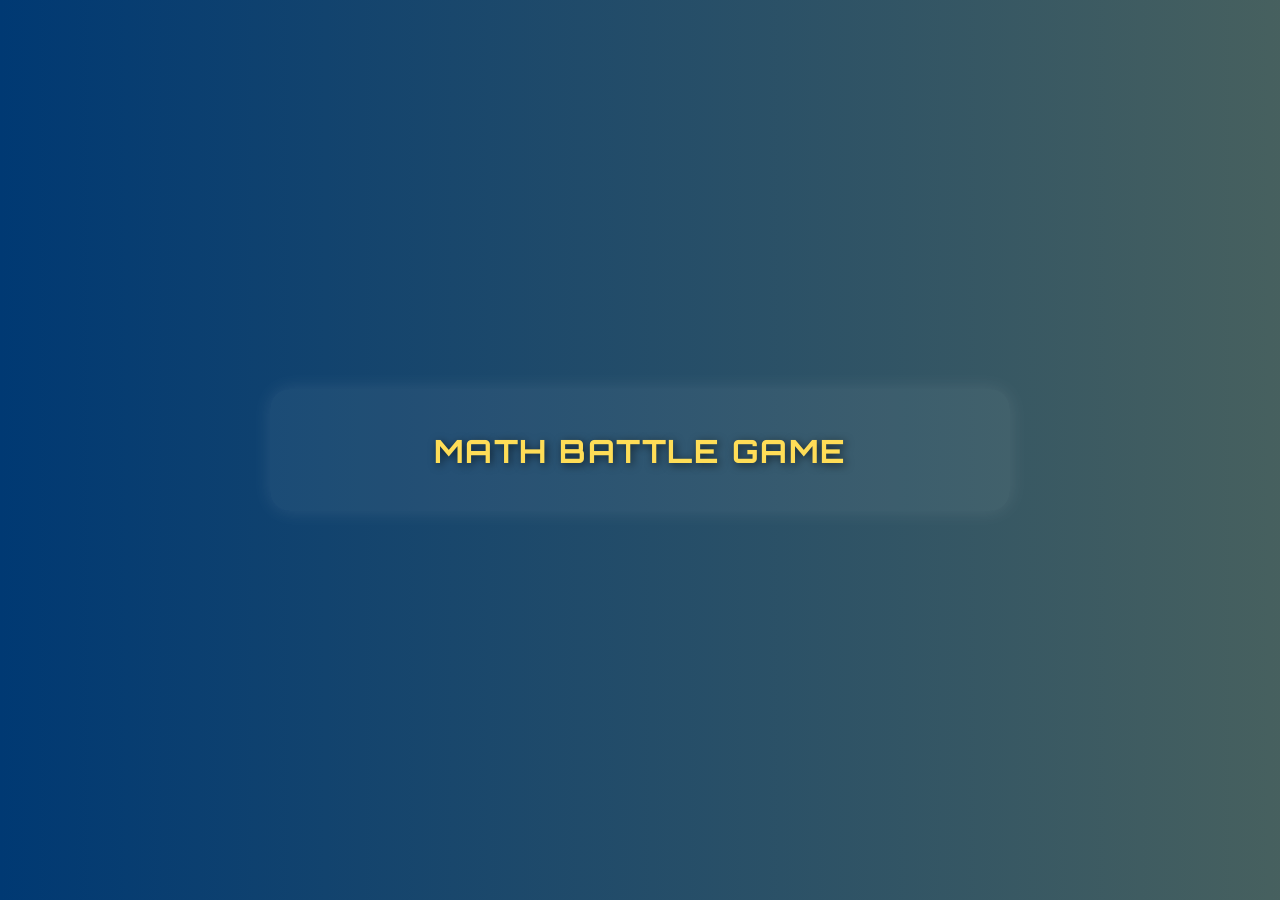
==== commit cd11a484: "styled" ====
--- a/index.html
+++ b/index.html
@@ -4,14 +4,16 @@
   <meta charset="UTF-8">
   <meta name="viewport" content="width=device-width, initial-scale=1.0">
   <title>Math Battle Game</title>
-  <link href="https://fonts.googleapis.com/css2?family=Poppins:wght@700&display=swap" rel="stylesheet">
+  <link href="https://fonts.googleapis.com/css2?family=Poppins:wght@700&family=Orbitron:wght@600&display=swap" rel="stylesheet">
   <style>
     body {
       margin: 0;
       padding: 0;
       height: 100vh;
       font-family: 'Poppins', sans-serif;
-      background: linear-gradient(135deg, #1e3c72, #2a5298);
+      background: linear-gradient(270deg, #003973, #d4af37, #003973);
+      background-size: 600% 600%;
+      animation: gradientBG 20s ease infinite;
       color: white;
       overflow: hidden;
       position: relative;
@@ -20,6 +22,11 @@
       align-items: center;
       flex-direction: column;
       text-align: center;
+    }
+    @keyframes gradientBG {
+      0% {background-position: 0% 50%;}
+      50% {background-position: 100% 50%;}
+      100% {background-position: 0% 50%;}
     }
     .background {
       position: absolute;
@@ -40,11 +47,14 @@
       text-align: center;
       padding: 20px;
       width: 90%;
-      max-width: 600px;
+      max-width: 700px;
       margin: auto;
       opacity: 0;
       transform: scale(0.8);
       transition: opacity 1.5s ease, transform 1.5s ease;
+      background: rgba(255, 255, 255, 0.05);
+      border-radius: 20px;
+      box-shadow: 0 0 20px rgba(255, 255, 255, 0.1);
     }
     .show {
       opacity: 1;
@@ -54,9 +64,9 @@
       margin-bottom: 20px;
       text-transform: uppercase;
       letter-spacing: 1.5px;
-      text-shadow: 2px 2px 4px rgba(0, 0, 0, 0.5);
+      text-shadow: 2px 2px 8px rgba(0, 0, 0, 0.6);
       color: #ffdd57;
-      text-align: center;
+      font-family: 'Orbitron', sans-serif;
     }
     .countdown-number {
       font-size: 5em;
@@ -68,28 +78,29 @@
       100% { transform: scale(1); opacity: 1; }
     }
     .start-btn, .answer-btn {
-      padding: 12px 24px;
+      padding: 14px 30px;
       font-size: 1.2em;
       font-weight: bold;
       border: none;
       border-radius: 30px;
-      background-color: #ffdd57;
+      background: linear-gradient(to right, #ffd700, #ffa500);
       color: #1e3c72;
       cursor: pointer;
       margin: 10px;
-      transition: background-color 0.3s ease, transform 0.3s ease;
+      transition: transform 0.3s ease, box-shadow 0.3s ease;
     }
     .start-btn:hover, .answer-btn:hover {
-      background-color: #ffd633;
       transform: scale(1.05);
+      box-shadow: 0 0 15px #ffd700;
     }
     #question-img {
       width: 100%;
-      max-width: 400px;
-      border-radius: 15px;
+      max-width: 500px;
+      border-radius: 20px;
       margin: 20px 0;
       opacity: 0;
       transition: opacity 1s ease;
+      box-shadow: 0 0 15px rgba(255,255,255,0.3);
     }
     .fade-in {
       opacity: 1 !important;
@@ -129,149 +140,182 @@
     <h1>Math Battle Game</h1>
   </div>
   <script>
-    const container = document.getElementById('main-screen');
-    const background = document.getElementById('background');
-
-    const questions = [
-  { img: 'https://i.postimg.cc/Y2TsCsMR/Screenshot-2025-04-21-212831.png', text: '', choices: ['v³ + 10v² + 75v + 125', 'v³ + 15v² + 70v + 100', 'v³ + 15v² + 75v + 125'], correct: 'C' },
-  { img: 'https://i.postimg.cc/MK9L7pS6/Screenshot-2025-04-21-230153.png', text: '', choices: ['81y⁴ + 216y³x + 216y²x² + 96yx³ + 16x⁴', '81y⁴ + 216y³x + 200y²x² + 90yx³ + 16x⁴', '81y⁴ + 200y³x + 216y²x² + 96yx³ + 12x⁴'], correct: 'A' },
-  { img: 'https://i.postimg.cc/2jLnSKN7/Screenshot-2025-04-21-230204.png', text: '', choices: ['1 + 6u + 18u² + 27u³', '1 + 9u + 27u² + 27u³', '1 + 9u + 24u² + 30u³'], correct: 'B' },
-  { img: 'https://i.postimg.cc/vBFbLTDB/Screenshot-2025-04-21-230212.png', text: '', choices: ['125y³ - 75y² + 15y - 1', '125y³ - 70y² + 10y - 1', '125y³ - 75y² + 10y + 1'], correct: 'A' },
-  { img: 'https://i.postimg.cc/65DjQvPy/Screenshot-2025-04-21-230220.png', text: '', choices: ['256 - 256v + 90v² - 12v³ + v⁴', '256 - 240v + 96v² - 16v³ + v⁴', '256 - 256v + 96v² - 16v³ + v⁴'], correct: 'C' },
-  { img: 'https://i.postimg.cc/hGM1Vz28/Screenshot-2025-04-22-224439.png', text: '', choices: ['(k + 1)(3(k + 1) + 1) / 2', '(k + 1)(3(k + 1) - 1) / 2', '(k + 1)(3k + 1) / 2'], correct: 'B' },
-  { img: 'https://i.postimg.cc/zGGC8XzV/Screenshot-2025-04-22-230709.png', text: '', choices: ['(8k³ + 28k² + 36k + 15) / 3', '(8k³ + 30k² + 35k + 17) / 3', '(8k³ + 30k² + 37k + 15) / 3'], correct: 'C' },
-  { img: 'https://i.postimg.cc/V6mLP5wh/Screenshot-2025-04-22-231221.png', text: '', choices: ['((n + 1)(n + 2)(2n + 3)) / 6', '((n + 1)(n + 2)(2n + 2)) / 6', '((n + 1)(n + 3)(2n + 3)) / 6'], correct: 'A' },
-  { img: 'https://i.postimg.cc/FsdfZdHb/Screenshot-2025-04-22-232640.png', text: '', choices: ['aₙ = 2n - 5', 'aₙ = 3n - 5', 'aₙ = 3n - 3'], correct: 'B' },
-  { img: 'https://i.postimg.cc/4NfGfjrY/Screenshot-2025-04-22-233411.png', text: '', choices: ['aₙ = (n + 1) / (4n - 1)', 'aₙ = (n + 1) / (4n + 1)', 'aₙ = (n - 1) / (4n - 1)'], correct: 'A' },
-  { img: 'https://i.postimg.cc/XJbh2CWr/Screenshot-2025-04-22-233739.png', text: '', choices: ['aₙ = (-1)ⁿ · 2ⁿ', 'aₙ = (-1)ⁿ⁺¹ · 2ⁿ⁻¹', 'aₙ = (-1)ⁿ · 2ⁿ⁻¹'], correct: 'C' },
-  { img: 'https://i.postimg.cc/v897YNWw/Screenshot-2025-04-22-234130.png', text: '', choices: ['aₙ = n / (n² + 1)', 'aₙ = n / (n² - 1)', 'aₙ = n / (n + 1)'], correct: 'A' },
-  { img: 'https://i.postimg.cc/RZ1bW0K9/Screenshot-2025-04-22-234636.png', text: '', choices: ['7056x¹⁵y¹⁰', '8064x¹⁴y¹⁰', '8064x¹⁵y¹⁰'], correct: 'C' }
-]; // existing question list here
-
-    function shuffle(array) {
-      for (let i = array.length - 1; i > 0; i--) {
-        const j = Math.floor(Math.random() * (i + 1));
-        [array[i], array[j]] = [array[j], array[i]];
+  const container = document.getElementById('main-screen');
+  const background = document.getElementById('background');
+
+  const questions = [
+    { img: 'https://i.postimg.cc/Y2TsCsMR/Screenshot-2025-04-21-212831.png', text: '', choices: ['v³ + 10v² + 75v + 125', 'v³ + 15v² + 70v + 100', 'v³ + 15v² + 75v + 125'], correct: 'C' },
+    { img: 'https://i.postimg.cc/MK9L7pS6/Screenshot-2025-04-21-230153.png', text: '', choices: ['81y⁴ + 216y³x + 216y²x² + 96yx³ + 16x⁴', '81y⁴ + 216y³x + 200y²x² + 90yx³ + 16x⁴', '81y⁴ + 200y³x + 216y²x² + 96yx³ + 12x⁴'], correct: 'A' },
+    { img: 'https://i.postimg.cc/2jLnSKN7/Screenshot-2025-04-21-230204.png', text: '', choices: ['1 + 6u + 18u² + 27u³', '1 + 9u + 27u² + 27u³', '1 + 9u + 24u² + 30u³'], correct: 'B' },
+    { img: 'https://i.postimg.cc/vBFbLTDB/Screenshot-2025-04-21-230212.png', text: '', choices: ['125y³ - 75y² + 15y - 1', '125y³ - 70y² + 10y - 1', '125y³ - 75y² + 10y + 1'], correct: 'A' },
+    { img: 'https://i.postimg.cc/65DjQvPy/Screenshot-2025-04-21-230220.png', text: '', choices: ['256 - 256v + 90v² - 12v³ + v⁴', '256 - 240v + 96v² - 16v³ + v⁴', '256 - 256v + 96v² - 16v³ + v⁴'], correct: 'C' },
+    { img: 'https://i.postimg.cc/hGM1Vz28/Screenshot-2025-04-22-224439.png', text: '', choices: ['(k + 1)(3(k + 1) + 1) / 2', '(k + 1)(3(k + 1) - 1) / 2', '(k + 1)(3k + 1) / 2'], correct: 'B' },
+    { img: 'https://i.postimg.cc/zGGC8XzV/Screenshot-2025-04-22-230709.png', text: '', choices: ['(8k³ + 28k² + 36k + 15) / 3', '(8k³ + 30k² + 35k + 17) / 3', '(8k³ + 30k² + 37k + 15) / 3'], correct: 'C' },
+    { img: 'https://i.postimg.cc/V6mLP5wh/Screenshot-2025-04-22-231221.png', text: '', choices: ['((n + 1)(n + 2)(2n + 3)) / 6', '((n + 1)(n + 2)(2n + 2)) / 6', '((n + 1)(n + 3)(2n + 3)) / 6'], correct: 'A' },
+    { img: 'https://i.postimg.cc/FsdfZdHb/Screenshot-2025-04-22-232640.png', text: '', choices: ['aₙ = 2n - 5', 'aₙ = 3n - 5', 'aₙ = 3n - 3'], correct: 'B' },
+    { img: 'https://i.postimg.cc/4NfGfjrY/Screenshot-2025-04-22-233411.png', text: '', choices: ['aₙ = (n + 1) / (4n - 1)', 'aₙ = (n + 1) / (4n + 1)', 'aₙ = (n - 1) / (4n - 1)'], correct: 'A' },
+    { img: 'https://i.postimg.cc/XJbh2CWr/Screenshot-2025-04-22-233739.png', text: '', choices: ['aₙ = (-1)ⁿ · 2ⁿ', 'aₙ = (-1)ⁿ⁺¹ · 2ⁿ⁻¹', 'aₙ = (-1)ⁿ · 2ⁿ⁻¹'], correct: 'C' },
+    { img: 'https://i.postimg.cc/v897YNWw/Screenshot-2025-04-22-234130.png', text: '', choices: ['aₙ = n / (n² + 1)', 'aₙ = n / (n² - 1)', 'aₙ = n / (n + 1)'], correct: 'A' },
+    { img: 'https://i.postimg.cc/RZ1bW0K9/Screenshot-2025-04-22-234636.png', text: '', choices: ['7056x¹⁵y¹⁰', '8064x¹⁴y¹⁰', '8064x¹⁵y¹⁰'], correct: 'C' }
+  ];
+
+  function shuffle(array) {
+    for (let i = array.length - 1; i > 0; i--) {
+      const j = Math.floor(Math.random() * (i + 1));
+      [array[i], array[j]] = [array[j], array[i]];
+    }
+    return array;
+  }
+
+  const shuffledQuestions = shuffle([...questions]);
+  let currentQuestion = 0;
+  let score = 0;
+
+  window.onload = () => {
+    container.classList.add('show');
+    setTimeout(() => {
+      background.classList.add('blurred');
+      container.innerHTML = '<h2>Let\'s test your knowledge, are you ready?</h2>' + '<button class="start-btn" onclick="startGame()">Start</button>';
+      container.classList.remove('show');
+      setTimeout(() => container.classList.add('show'), 100);
+    }, 4000);
+  };
+
+  function startGame() {
+    currentQuestion = 0;
+    score = 0;
+    container.classList.remove('show');
+    setTimeout(() => showCountdown(), 500);
+  }
+
+  function showCountdown() {
+    let countdownNumbers = ['3', '2', '1', 'GO!'];
+    let i = 0;
+    const countdownInterval = setInterval(() => {
+      if (i >= countdownNumbers.length) {
+        clearInterval(countdownInterval);
+        startQuestion();
+        return;
       }
-      return array;
-    }
-
-    const shuffledQuestions = shuffle([...questions]);
-    let currentQuestion = 0;
-    let score = 0;
-
-    window.onload = () => {
-      container.classList.add('show');
-      setTimeout(() => {
-        background.classList.add('blurred');
-        container.innerHTML = '<h2>Let\'s test your knowledge, are you ready?</h2>' + '<button class="start-btn" onclick="startGame()">Start</button>';
-        container.classList.remove('show');
-        setTimeout(() => container.classList.add('show'), 100);
-      }, 4000);
-    };
-
-    function startGame() {
-      currentQuestion = 0;
-      score = 0;
+      container.innerHTML = `<div class='countdown-number'>${countdownNumbers[i]}</div>`;
       container.classList.remove('show');
-      setTimeout(() => showCountdown(), 500);
-    }
-
-    function showCountdown() {
-      let countdownNumbers = ['3', '2', '1', 'GO!'];
-      let i = 0;
-      const countdownInterval = setInterval(() => {
-        if (i >= countdownNumbers.length) {
-          clearInterval(countdownInterval);
-          startQuestion();
-          return;
+      setTimeout(() => container.classList.add('show'), 50);
+      i++;
+    }, 1000);
+  }
+
+  function startQuestion() {
+    background.classList.remove('blurred');
+    const q = shuffledQuestions[currentQuestion];
+    container.innerHTML = '';
+    if (q.img) container.innerHTML += `<img id="question-img" src="${q.img}" alt="Question" class="fade-in">`;
+    else if (q.text) container.innerHTML += `<h2>${q.text}</h2>`;
+    container.innerHTML += `
+      <div>
+        <button class="answer-btn" onclick="checkAnswer('A')">A) ${q.choices[0]}</button>
+        <button class="answer-btn" onclick="checkAnswer('B')">B) ${q.choices[1]}</button>
+        <button class="answer-btn" onclick="checkAnswer('C')">C) ${q.choices[2]}</button>
+      </div>
+    `;
+  }
+
+  function checkAnswer(choice) {
+    let q = shuffledQuestions[currentQuestion];
+    const result = document.createElement('div');
+    result.className = 'result-message';
+    const isCorrect = choice === q.correct;
+    if (isCorrect) score++;
+    result.textContent = isCorrect ? '✅ Correct!' : '❌ Wrong! Try again!';
+    document.body.appendChild(result);
+    setTimeout(() => {
+      result.remove();
+      if (isCorrect) {
+        currentQuestion++;
+        if (currentQuestion < shuffledQuestions.length) {
+          background.classList.add('blurred');
+          showCountdown();
+        } else {
+          container.innerHTML = `
+            <div style="animation: boom 1.5s ease forwards;">
+              <h2 style="font-size: 2.5em; color: #ffdd57; animation: pop-result 0.6s ease forwards;">🎉 You completed the battle! 🎉</h2>
+              <h3 style="font-size: 2em; margin-top: 10px;">Your Score: ${score} / ${shuffledQuestions.length}</h3>
+              <p style="font-size: 1.2em; margin-top: 5px; color: #cceeff;">You're a Math Warrior now! ⚔️</p>
+              <button class='start-btn' onclick='startGame()'>Play Again</button>
+            </div>
+            <canvas id="confetti-canvas" style="position: fixed; top: 0; left: 0; width: 100%; height: 100%; pointer-events: none;"></canvas>`;
+          setTimeout(() => launchConfetti(), 100);
         }
-        container.innerHTML = `<div class='countdown-number'>${countdownNumbers[i]}</div>`;
-        container.classList.remove('show');
-        setTimeout(() => container.classList.add('show'), 50);
-        i++;
-      }, 1000);
-    }
-
-    function startQuestion() {
-      background.classList.remove('blurred');
-      const q = shuffledQuestions[currentQuestion];
-      container.innerHTML = '';
-      if (q.img) container.innerHTML += `<img id="question-img" src="${q.img}" alt="Question" class="fade-in">`;
-      else if (q.text) container.innerHTML += `<h2>${q.text}</h2>`;
-      container.innerHTML += `
-        <div>
-          <button class="answer-btn" onclick="checkAnswer('A')">A) ${q.choices[0]}</button>
-          <button class="answer-btn" onclick="checkAnswer('B')">B) ${q.choices[1]}</button>
-          <button class="answer-btn" onclick="checkAnswer('C')">C) ${q.choices[2]}</button>
-        </div>
-      `;
-    }
-
-    function checkAnswer(choice) {
-      let q = shuffledQuestions[currentQuestion];
-      const result = document.createElement('div');
-      result.className = 'result-message';
-      const isCorrect = choice === q.correct;
-      if (isCorrect) score++;
-      result.textContent = isCorrect ? '✅ Correct!' : '❌ Wrong! Try again!';
-      document.body.appendChild(result);
-      setTimeout(() => {
-        result.remove();
-        if (isCorrect) {
-          currentQuestion++;
-          if (currentQuestion < shuffledQuestions.length) {
-            background.classList.add('blurred');
-            showCountdown();
-          } else {
-            container.innerHTML = `
-  <div style="animation: boom 1.5s ease forwards;">
-    <h2 style="font-size: 2.5em; color: #ffdd57; animation: pop-result 0.6s ease forwards;">🎉 You completed the battle! 🎉</h2>
-    <h3 style="font-size: 2em; margin-top: 10px;">Your Score: ${score} / ${shuffledQuestions.length}</h3>
-    <p style="font-size: 1.2em; margin-top: 5px; color: #cceeff;">You're a Math Warrior now! ⚔️</p>
-    <button class='start-btn' onclick='startGame()'>Play Again</button>
-  </div>
-  <canvas id="confetti-canvas" style="position: fixed; top: 0; left: 0; width: 100%; height: 100%; pointer-events: none;"></canvas>`;
-
-setTimeout(() => launchConfetti(), 100);
-          }
-        }
-      }, 2000);
-    }
-  
-function launchConfetti() {
-  const canvas = document.getElementById('confetti-canvas');
-  const ctx = canvas.getContext('2d');
-  canvas.width = window.innerWidth;
-  canvas.height = window.innerHeight;
-  const confetti = Array.from({ length: 150 }, () => ({
-    x: Math.random() * canvas.width,
-    y: Math.random() * canvas.height,
-    r: Math.random() * 6 + 4,
-    d: Math.random() * 150 + 150,
-    color: `hsl(${Math.random() * 360}, 100%, 50%)`,
-    tilt: Math.random() * 10 - 10
-  }));
-  function draw() {
-    ctx.clearRect(0, 0, canvas.width, canvas.height);
-    confetti.forEach(c => {
-      ctx.beginPath();
-      ctx.fillStyle = c.color;
-      ctx.arc(c.x, c.y, c.r, 0, Math.PI * 2);
-      ctx.fill();
-    });
-    update();
-    requestAnimationFrame(draw);
-  }
-  function update() {
-    confetti.forEach(c => {
-      c.y += Math.cos(c.d) + 1 + c.r / 2;
-      c.x += Math.sin(c.d);
-      if (c.y > canvas.height) c.y = -10;
-    });
-  }
-  draw();
+      }
+    }, 2000);
+  }
+
+  function launchConfetti() {
+    const canvas = document.getElementById('confetti-canvas');
+    const ctx = canvas.getContext('2d');
+    canvas.width = window.innerWidth;
+    canvas.height = window.innerHeight;
+    const confetti = Array.from({ length: 150 }, () => ({
+      x: Math.random() * canvas.width,
+      y: Math.random() * canvas.height,
+      r: Math.random() * 6 + 4,
+      d: Math.random() * 150 + 150,
+      color: `hsl(${Math.random() * 360}, 100%, 50%)`,
+      tilt: Math.random() * 10 - 10
+    }));
+    function draw() {
+      ctx.clearRect(0, 0, canvas.width, canvas.height);
+      confetti.forEach(c => {
+        ctx.beginPath();
+        ctx.fillStyle = c.color;
+        ctx.arc(c.x, c.y, c.r, 0, Math.PI * 2);
+        ctx.fill();
+      });
+      update();
+      requestAnimationFrame(draw);
+    }
+    function update() {
+      confetti.forEach(c => {
+        c.y += Math.cos(c.d) + 1 + c.r / 2;
+        c.x += Math.sin(c.d);
+        if (c.y > canvas.height) c.y = -10;
+      });
+    }
+    draw();
+  }
+// Particle Effect
+const canvasParticles = document.getElementById('particles-canvas');
+const ctxParticles = canvasParticles.getContext('2d');
+canvasParticles.width = window.innerWidth;
+canvasParticles.height = window.innerHeight;
+
+const mathSymbols = ['+', '−', '=', '×', '÷', '∑', '∫', 'π', '∞', '√'];
+const particles = Array.from({ length: 50 }, () => ({
+  x: Math.random() * canvasParticles.width,
+  y: Math.random() * canvasParticles.height,
+  dx: (Math.random() - 0.5) * 0.5,
+  dy: (Math.random() - 0.5) * 0.5,
+  opacity: Math.random() * 0.5 + 0.2,
+  symbol: mathSymbols[Math.floor(Math.random() * mathSymbols.length)],
+  fontSize: Math.random() * 18 + 12
+}));
+
+function drawParticles() {
+  ctxParticles.clearRect(0, 0, canvasParticles.width, canvasParticles.height);
+  particles.forEach(p => {
+    ctxParticles.beginPath();
+    ctxParticles.font = `${p.fontSize}px Poppins`;
+    ctxParticles.fillStyle = `hsl(${(Date.now() / 50 + p.x + p.y) % 360}, 100%, 70%, ${p.opacity})`;
+    ctxParticles.fillText(p.symbol, p.x, p.y);
+    ctxParticles.fill();
+    p.x += p.dx;
+    p.y += p.dy;
+    if (p.x < 0 || p.x > canvasParticles.width) p.dx *= -1;
+    if (p.y < 0 || p.y > canvasParticles.height) p.dy *= -1;
+  });
+  requestAnimationFrame(drawParticles);
 }
+drawParticles();
 </script>
+<canvas id="particles-canvas" style="position: fixed; top: 0; left: 0; width: 100%; height: 100%; z-index: 0; pointer-events: none;"></canvas>
 </body>
 </html>
